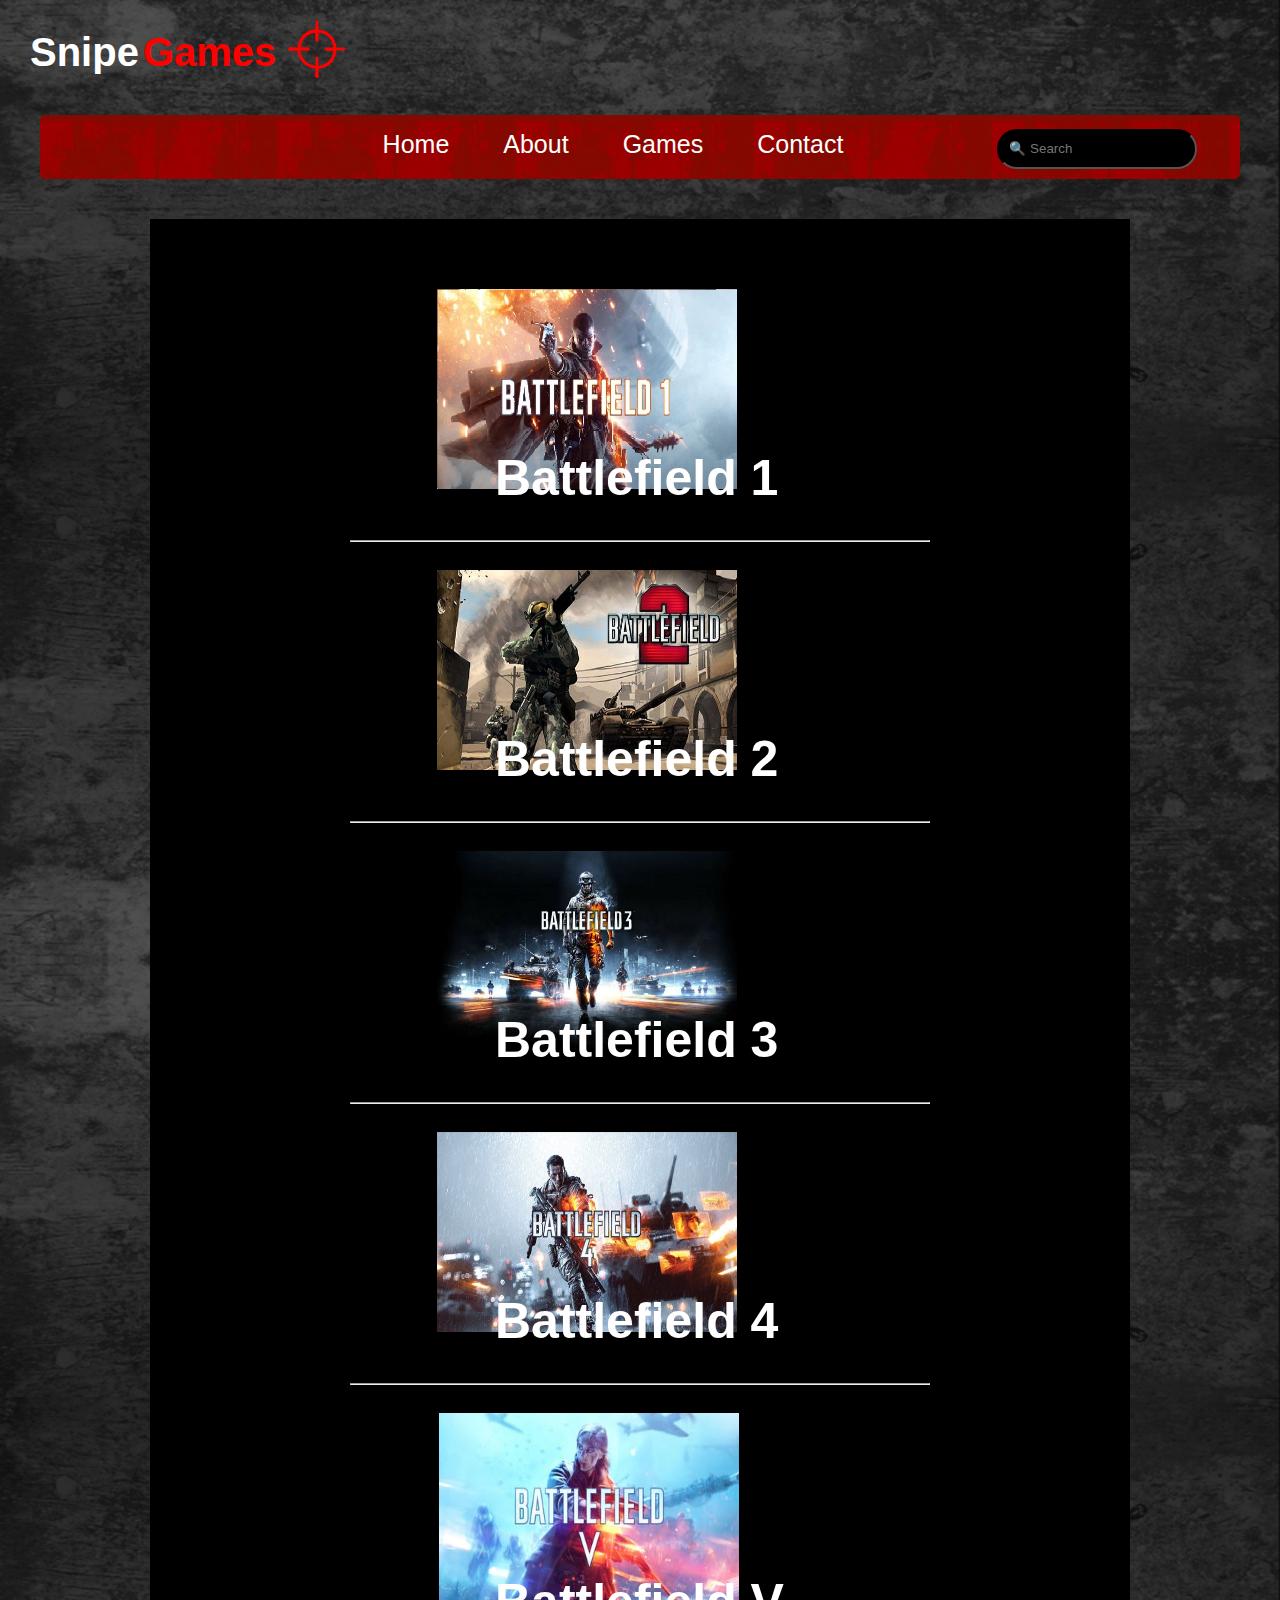
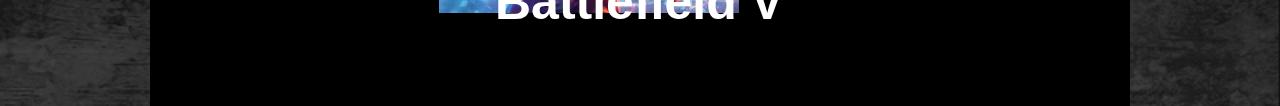
==== index2.html @ 95cfd7da "Add files via upload" ====
<html>
    
    
     <link rel="stylesheet" href="style.css.css">
     <link rel="shortcut icon" type="image/x-icon" href="C:\Users\User\Desktop\my web\favicon.png">
    
      <head>
    
           <title>Snipe games</title>
      </head>


       <body class="back">
           
           <h1 class="titele">Snipe</h1>
           <h1 class="and">Games</h1>
           <img src="logo.png" class="aa">
           
                        <div class="navebar">
               <a href="C:\Users\User\Desktop\my web\index.html">Home</a>
               <a>About</a>
               <a>Games</a>
               <a>Contact</a>

                <input type="text" class="search" placeholder="🔍 Search">

           </div>
           
           <div class="thegames">
               

            
                        <div class="thegames">
                          
                        <a href="C:\Users\User\Desktop\my web\index.battlefield1.html">
                        <div class="downloders"> 
                        <img src="battlefield1.jpg" class="view"> 
                        <h1>Battlefield 1</h1>
                        </div>
                        </a>
                
                <hr>
                                 <a href="C:\Users\User\Desktop\my web\index.battlefield2.html">
                        <div class="downloders"> 
                        <img src="Battlefield2.jpg" class="view"> 
                        <h1>Battlefield 2</h1>
                        </div>
                        </a>
                
                 <hr>                <a href="C:\Users\User\Desktop\my web\index.battlefield3.html">
                        <div class="downloders"> 
                        <img src="battlefield3.jpg" class="view"> 
                        <h1>Battlefield 3</h1>
                        </div>
                        </a>
                
                  <hr>               <a href="C:\Users\User\Desktop\my web\index.battlefield4.html">
                        <div class="downloders"> 
                        <img src="battlefield4.jpg" class="view"> 
                        <h1>Battlefield 4</h1>
                        </div>
                        </a>
                
                  <hr>               <a href="C:\Users\User\Desktop\my web\index.battlefield5.html">
                        <div class="downloders"> 
                        <img src="battle%20v.jpeg" class="view"> 
                        <h1>Battlefield V</h1>
                        </div>
                        </a>

           
                         </div>

                            
            
            </div>
    
         
    
   
    
    
        </body>



</html>
---- style.css.css ----
body.back              {
    margin: 0px;
        background-image: url('back2.png') ;
    background-repeat: repeat ;
    background-size: cover;
    height: 800px ;  
    
    }

h1.titele {
    font-family: sans-serif ;
    color:  white ;
    display: inline-block ;
    margin: 30px ;
    margin-bottom: 30px ;
    margin-right: 0px ;
    font-size: 250% ;
    }
h1.and {
    color: red ;
    font-family: sans-serif ;
    display: inline-block ;
    margin: 30px ;
    margin-bottom: 30px ;
    margin-left: 0px ;
    font-size: 250% ;
}
img.aa {
    height: 8% ;
    margin-bottom: -15px ;
    margin-left: -25px ;
   
}

div.navebar       {
    
    background-image: url(nave.jpg) ;
    text-align: center ;
   padding: 10px ;
    flex: initial ;
    margin: 40px ;
    border-radius: 5px ;
    margin-top: 10px ;
    }
input.search {
    background-color: black ;
    color: white ;
    border-color: black ;
    border-radius: 20px ;
    height: 40px ;
    width: 200px ;
    padding: inherit ;
    margin-right: -275px ;
    margin-left: 125px ;
    




        
}
 a                 {
    color: white;
    padding-right: 25px;
    padding-left: 25px;
    font-size: 25px;
    font-family: sans-serif;
    padding-bottom: 0px ;
    text-align: center ;
    border-bottom: 0px ;
    margin-bottom: 0px ;
    padding-bottom: 5px ;
    padding-top: 5px ;
    display: inline-block ;
    }

div.main          {
    
    background-image: url('main.jpg') ;
    background-size: cover;
    height: 800px ;      
}

h1.titel          {
    text-align: center ;
    color: white ;
    font-size: 70px ;
    margin-top: 0px ;
    font-family: sans-serif ;
}

h2.titel          {
     text-align: center ;
    color: white;
     font-size: 50px ;
    font-family: sans-serif ;
    margin-top: 200px ;
    margin-bottom: 0px ;
    border-bottom-width: 10px ;
}

button.start      {
    

    font-size: 10px ;  
    background-color: red;
    border-color: transparent;
    border-width: thick ;
    border-radius: 9px ;
    font-size: 40px ;
    margin-right: 500px ;
}

h3.oo             {
    color: white;
    padding: 2px ;
    font-size: 20px ;
    text-align: center ;
    padding-right: 40px ;
    
}

div.b2 h2          {
    margin-right: 930px ;
    color: red ;
}
div.b2 h1          {
    margin-right: 750px ;
    color: darkgray;
}



div.games {
    display: inline-block ;
    justify-content: center ;
    display: flex ;
    margin-top: 80px ;
    background-color: black ;
    margin-bottom: 0px ;
    padding-right: -100px ;
    border-radius: 60px ;
    margin-right: 650px ;
    margin-left: 60px ;


}

a.1 { width: 600px ;

}



div.downloders {
    

}


div.downloders h4 {
    color: white;
    padding-top: 150px ;
    padding-bottom: 150px ;
    display: inline-block ;
    
}


a {
    text-decoration: none ; 
    
}

img.downloders {
    justify-content: center ;
}

div.battelfeild {
    background-color: white ;
    margin-left: 250px ;
    margin-right: 250px ;
    margin-top: 100px ;
}
div.battelfeild h1 {
    color: black;
    font-size:    150% ;
    padding-left: 20px ;
    padding-top: 20px ;
    font-family: sans-serif ;
}
div.battelfeild h2 {    
    font-size: 150% ;
    font-family: sans-serif ;
    color: black ;

}
p {
    font-family: sans-serif ;
    text-align: center ;
    padding-left: 10px ;
    padding-top: 15px ;
    padding-right: 10px ;
}


div.battelfeild button {
    
    background: rgb(30,30,30);
    font-size: 25px ;
    border-radius: 10px ;
    padding-left: 45px ;
    padding-right: 45px ;
    border-width: 0px ;
    width 80% ;
    margin: 30px ;
    margin-left: 300px ;
    height: 17% ;
    border-color: transparent;
    border-width: 2px ;
    
    
}
div.battelfeild h5 {
    font-family: sans-serif ;
    color: white ;
}
div.battelfeild h6 {
    font-family: sans-serif ;
    color: whitesmoke;
    
}

img.battlefeild2 {
   width 80% ;
    margin: 30px ;
    margin-left: 100px ;
}
img.imggalery {
   width 500px ;
   margin-left: 30px ;
   margin-right: 30px ;
   margin-top: 50px ;
    
}

div.inforeme {
    background-color: black ;
    
}

img.informe {
    height: 350px ;
    width: 350px ;
    border-radius: 350px ;
    margin: 40px ;
    
}

h1.informe {
    font-family: sans-serif ;
    color: white ;
    margin-left: 460px ;
    font-size: 50px ;
}

body {
    background-color: black ;
}

div.informe h2 {
    
    
    color: snow ;
    font-family: sans-serif ;
    display: inline-block ;
}
h2.a { margin-left: 110px ;
       margin-top: -15px  ; }
h2.b { margin-left: 180px ;
       margin-top: -15px  ; }
h2.c { margin-left: 200px ;
       margin-top: -15px  ; }
h2.d { margin-left: 965px ;
       margin-top: -10px ;}

div.whatareyouwaitingfor {
    background-color: red ;
    padding: 50px ;
    margin: 50px ;
    margin-top: 210px ;
    border-radius: 175px ;
    font-family: sans-serif ;
    color: white ;
    padding-left: 400px ;
}
div.whatareyouwaitingfor button {
    
    color: white ;
    background-color: black ;
    border-color: black ;
    margin-left: px ;
    padding: 30px ;
    border-radius: 20px ;
    font-size: 20px ;
    
}
hr.space {
    margin-right: 80px ;
    margin-left: 80px ;
    margin-top: 100px ;
}
div.end {
    background-color: darkred ;
    margin: -7px ;
    margin-bottom: -20px ;
    padding: 50px ;
    padding-left: 500px ;
    font-family: sans-serif ;
    color: whitesmoke;
    margin-top: 200px ;
}
div.end h2 {
    color: black;
    font-family: sans-serif ;
    margin-left: 165px ;
    font-size: 35px ;
}
img.view {
    height: 200px ;
    width: 300px ;
    margin-top: 15px ;
    margin-bottom: -60px ;
    display: flex ;

    display: inline-block ;
}
div.downloders h1 {
    margin: 20px ;
    margin-left: 120px ;
    
}
h2.aaa {
    
    font-family: sans-serif ;
    color: white;
}

div.thegames {
    background-color: black;
    margin-right: 150px ;
    margin-left: 150px ;
    padding: 25px ;

}
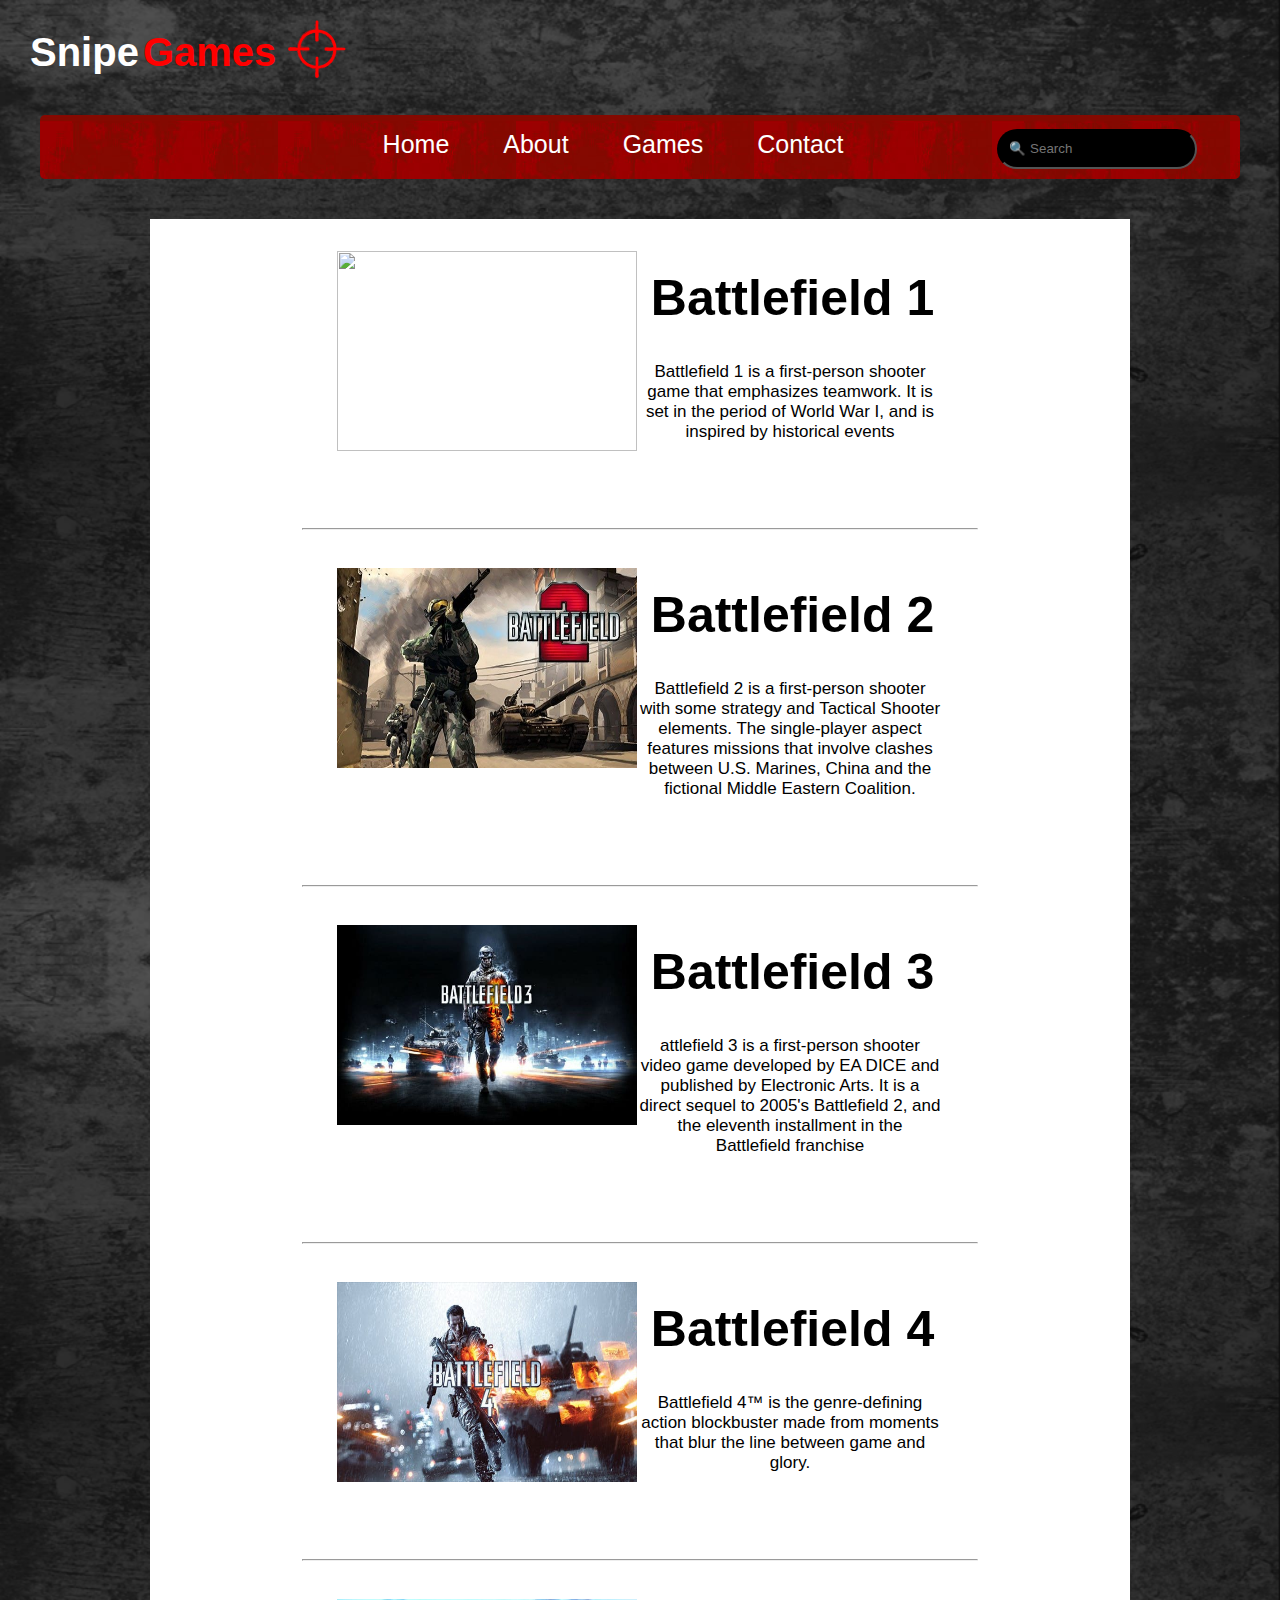
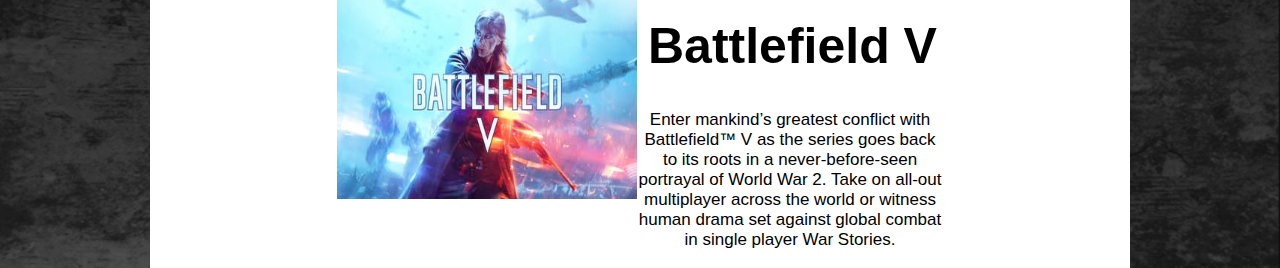
==== commit bbd33b6e: "Add files via upload" ====
--- a/index2.html
+++ b/index2.html
@@ -35,8 +35,12 @@
                           
                         <a href="C:\Users\User\Desktop\my web\index.battlefield1.html">
                         <div class="downloders"> 
-                        <img src="battlefield1.jpg" class="view"> 
+                        <img src="https://steamunlocked.net/wp-content/uploads/2018/06/assassin-s-creed-origins-free-download-1.jpg" class="view"> 
+                            <div>
                         <h1>Battlefield 1</h1>
+                            <p class="games">Battlefield 1 is a first-person shooter game that emphasizes teamwork. It is set in the period of World War I, and is inspired by historical events</p>
+                                </div>
+                        
                         </div>
                         </a>
                 
@@ -44,33 +48,47 @@
                                  <a href="C:\Users\User\Desktop\my web\index.battlefield2.html">
                         <div class="downloders"> 
                         <img src="Battlefield2.jpg" class="view"> 
+                            <div>
                         <h1>Battlefield 2</h1>
+                            <p class="games">Battlefield 2 is a first-person shooter with some strategy and Tactical Shooter elements. The single-player aspect features missions that involve clashes between U.S. Marines, China and the fictional Middle Eastern Coalition.</p>
+                                </div>
                         </div>
                         </a>
                 
                  <hr>                <a href="C:\Users\User\Desktop\my web\index.battlefield3.html">
                         <div class="downloders"> 
                         <img src="battlefield3.jpg" class="view"> 
+                            <div>
                         <h1>Battlefield 3</h1>
+                            <p class="games">attlefield 3 is a first-person shooter video game developed by EA DICE and published by Electronic Arts. It is a direct sequel to 2005's Battlefield 2, and the eleventh installment in the Battlefield franchise</p>
+                                </div>
                         </div>
                         </a>
                 
                   <hr>               <a href="C:\Users\User\Desktop\my web\index.battlefield4.html">
                         <div class="downloders"> 
                         <img src="battlefield4.jpg" class="view"> 
+                            <div>
                         <h1>Battlefield 4</h1>
+                                <p class="games">Battlefield 4™ is the genre-defining action blockbuster made from moments that blur the line between game and glory.</p>
+                            </div>
                         </div>
                         </a>
                 
                   <hr>               <a href="C:\Users\User\Desktop\my web\index.battlefield5.html">
                         <div class="downloders"> 
                         <img src="battle%20v.jpeg" class="view"> 
+                            <div>
                         <h1>Battlefield V</h1>
+                            <p class="games">Enter mankind’s greatest conflict with Battlefield™ V as the series goes back to its roots in a never-before-seen portrayal of World War 2. Take on all-out multiplayer across the world or witness human drama set against global combat in single player War Stories.</p>
+                                </div>
                         </div>
                         </a>
 
            
                          </div>
+               
+
 
                             
             
--- a/style.css.css
+++ b/style.css.css
@@ -52,6 +52,7 @@
     padding: inherit ;
     margin-right: -275px ;
     margin-left: 125px ;
+    text-decoration: none ;
     
 
 
@@ -99,16 +100,18 @@
     border-bottom-width: 10px ;
 }
 
-button.start      {
-    
-
-    font-size: 10px ;  
+a.button-1     {
+    
+
+    font-size: 25px ;  
     background-color: red;
     border-color: transparent;
     border-width: thick ;
     border-radius: 9px ;
-    font-size: 40px ;
     margin-right: 500px ;
+    padding: 25px ;
+    margin-left: 30px ;
+    color: whitesmoke ;
 }
 
 h3.oo             {
@@ -154,6 +157,8 @@
 
 div.downloders {
     
+    display: flex ;
+    margin : 10px ;
 
 }
 
@@ -294,7 +299,7 @@
     color: white ;
     padding-left: 400px ;
 }
-div.whatareyouwaitingfor button {
+div.whatareyouwaitingfor a {
     
     color: white ;
     background-color: black ;
@@ -331,14 +336,15 @@
     width: 300px ;
     margin-top: 15px ;
     margin-bottom: -60px ;
-    display: flex ;
+  
 
     display: inline-block ;
 }
 div.downloders h1 {
-    margin: 20px ;
-    margin-left: 120px ;
-    
+   
+    color: black ;
+    margin-left: 5px ;
+    display: block ;
 }
 h2.aaa {
     
@@ -347,9 +353,22 @@
 }
 
 div.thegames {
-    background-color: black;
+    background-color: white;
     margin-right: 150px ;
     margin-left: 150px ;
-    padding: 25px ;
-
+    padding: 1px ;
+
+}
+
+hr {
+    margin-top: 70px ;
+}
+
+p.games {
+    color: black;
+    padding: 1px ;
+    font-family: sans-serif ; 
+    font-size: 17px ;
+    margin: 0px ;
+    
 }